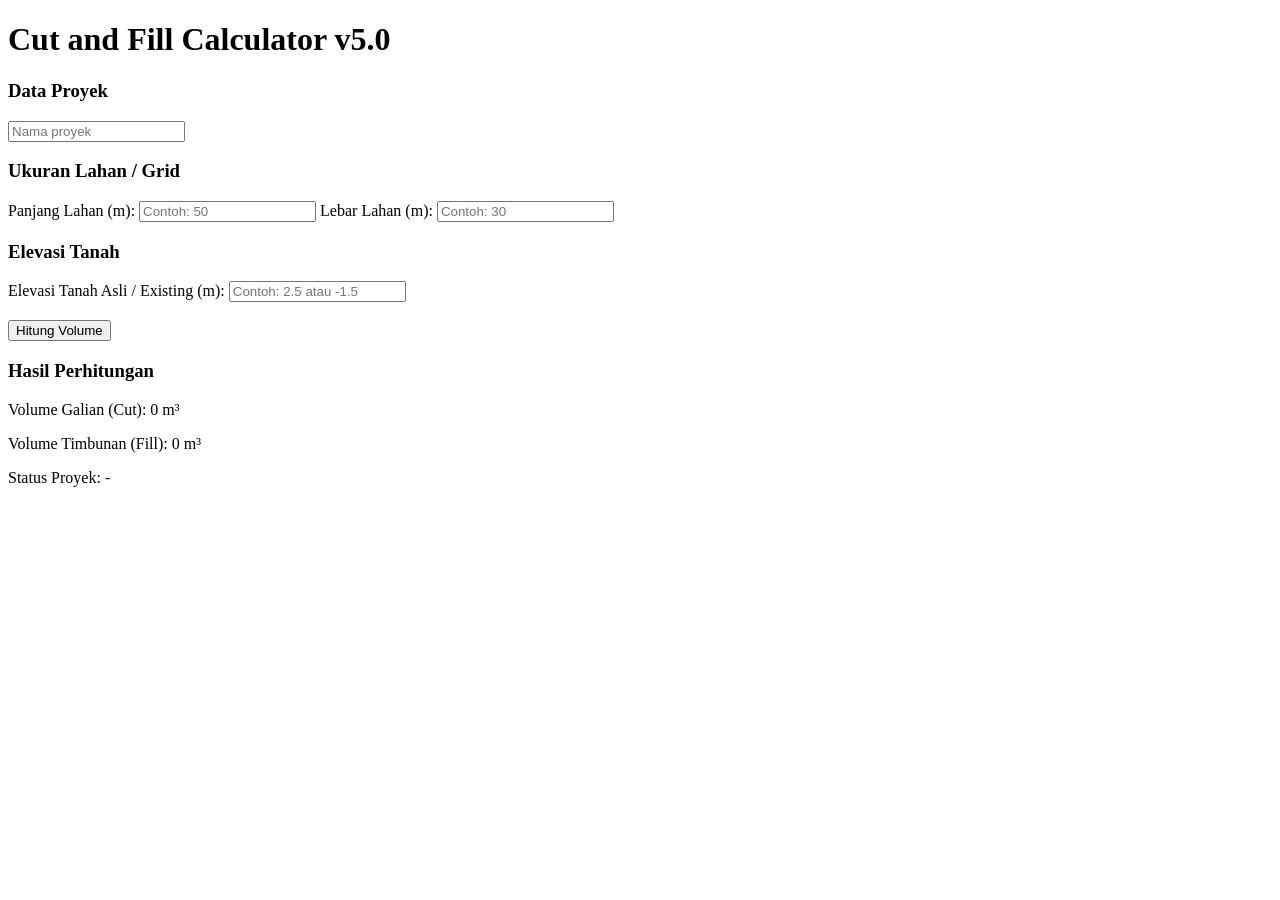
==== v5/index.html @ 6f6b3c1f "Add initial HTML structure for Cut and Fill Calculator" ====
<!DOCTYPE html>
<html lang="id">
<head>
    <meta charset="UTF-8">
    <meta name="viewport" content="width=device-width, initial-scale=1.0">
    <title>Cut and Fill Calculator v5.0</title>
    <link rel="stylesheet" href="style.css">
</head>
<body>
    <h1>Cut and Fill Calculator v5.0</h1>

    <div class="form-group">
        <h3>Data Proyek</h3>
        <input id="namaProyek" placeholder="Nama proyek">
    </div>

    <div class="form-group">
        <h3>Ukuran Lahan / Grid</h3>
        <label for="panjang">Panjang Lahan (m):</label>
        <input id="panjang" type="number" placeholder="Contoh: 50" step="any">

        <label for="lebar">Lebar Lahan (m):</label>
        <input id="lebar" type="number" placeholder="Contoh: 30" step="any">
    </div>

    <div class="form-group">
        <h3>Elevasi Tanah</h3>
        <label for="existing">Elevasi Tanah Asli / Existing (m):</label>
        <input id="existing" type="number" placeholder="Contoh: 2.5 atau -1.5" step="any">
    </div>

    <br>
    <button onclick="hitungCutFill()">Hitung Volume</button>

    <h3>Hasil Perhitungan</h3>
    <div id="hasil">
        <p>Volume Galian (Cut): <span id="volCut">0</span> m³</p>
        <p>Volume Timbunan (Fill): <span id="volFill">0</span> m³</p>
        <p>Status Proyek: <span id="statusProyek">-</span></p>
    </div>

    <script src="script.js"></script>
</body>
</html>
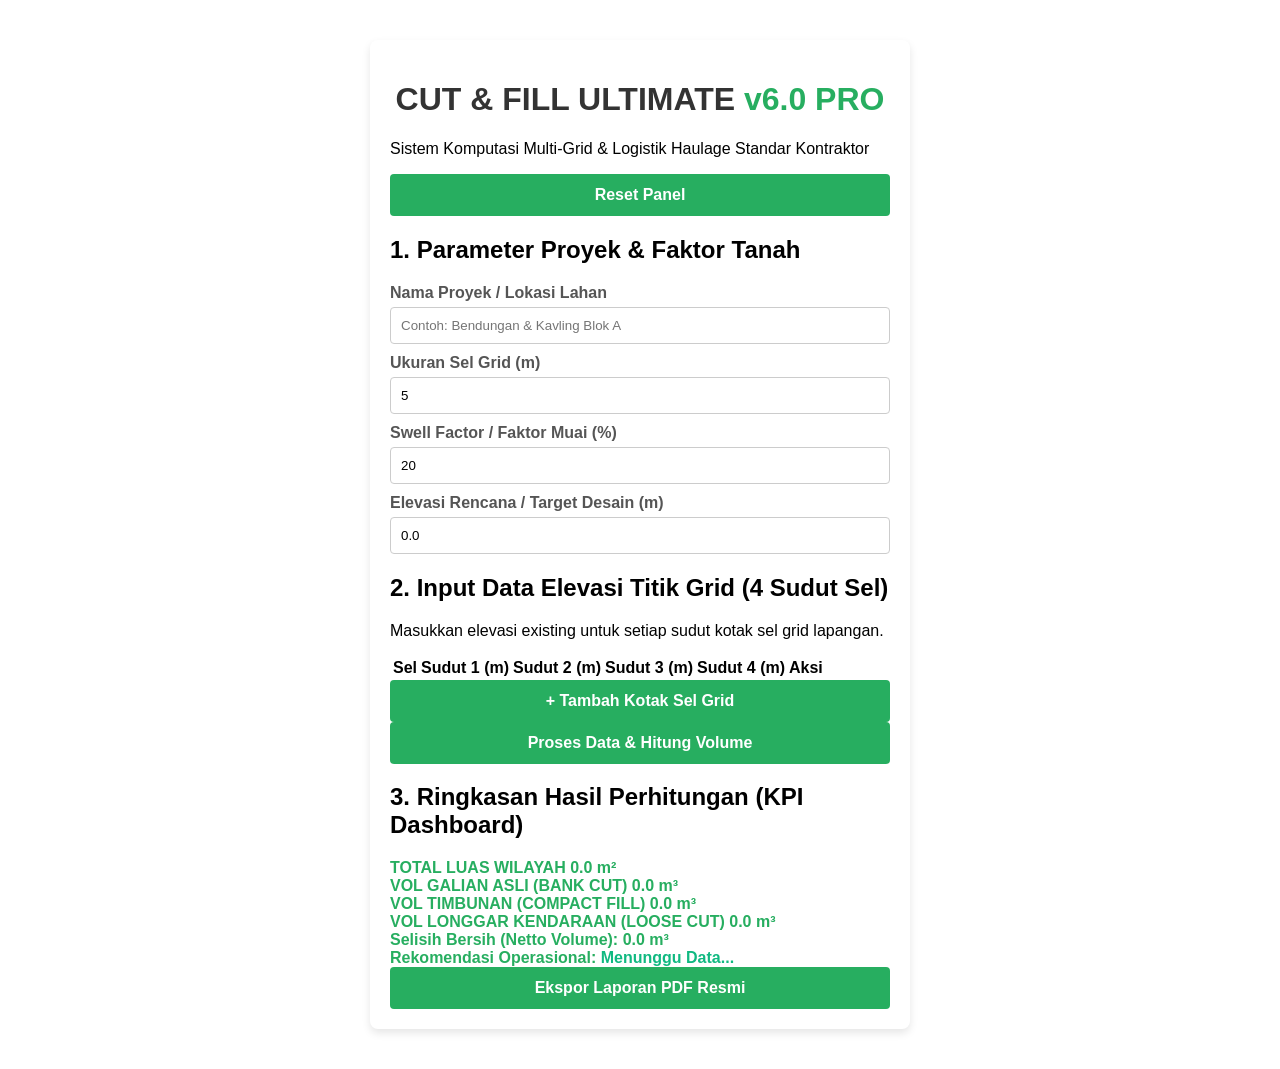
==== commit 62479532: "Update title and layout for v6.0 release" ====
--- a/v5/index.html
+++ b/v5/index.html
@@ -3,42 +3,114 @@
 <head>
     <meta charset="UTF-8">
     <meta name="viewport" content="width=device-width, initial-scale=1.0">
-    <title>Cut and Fill Calculator v5.0</title>
+    <title>CUT & FILL ULTIMATE v6.0 | Enterprise Dashboard</title>
     <link rel="stylesheet" href="style.css">
 </head>
 <body>
-    <h1>Cut and Fill Calculator v5.0</h1>
+    <div class="dashboard-wrapper">
+        <!-- HEADER -->
+        <header class="main-header">
+            <div>
+                <h1>CUT & FILL ULTIMATE <span class="badge">v6.0 PRO</span></h1>
+                <p>Sistem Komputasi Multi-Grid & Logistik Haulage Standar Kontraktor</p>
+            </div>
+            <button class="btn-reset" onclick="resetKalkulator()">Reset Panel</button>
+        </header>
 
-    <div class="form-group">
-        <h3>Data Proyek</h3>
-        <input id="namaProyek" placeholder="Nama proyek">
+        <!-- MAIN LAYOUT -->
+        <div class="main-layout">
+            <!-- LEFT COLUMN: INPUT -->
+            <div class="column-left">
+                <!-- Data Proyek & Logistik -->
+                <div class="card">
+                    <h2>1. Parameter Proyek & Faktor Tanah</h2>
+                    <div class="input-box">
+                        <label>Nama Proyek / Lokasi Lahan</label>
+                        <input id="namaProyek" type="text" placeholder="Contoh: Bendungan & Kavling Blok A">
+                    </div>
+                    <div class="grid-2-col">
+                        <div class="input-box">
+                            <label>Ukuran Sel Grid (m)</label>
+                            <input id="gridSize" type="number" value="5" placeholder="Misal: 5 atau 10">
+                        </div>
+                        <div class="input-box">
+                            <label>Swell Factor / Faktor Muai (%)</label>
+                            <input id="swellFactor" type="number" value="20" placeholder="Contoh: 20">
+                        </div>
+                    </div>
+                    <div class="input-box">
+                        <label>Elevasi Rencana / Target Desain (m)</label>
+                        <input id="elevasiRencana" type="number" value="0.0" placeholder="0.0">
+                    </div>
+                </div>
+
+                <!-- Input Titik Grid Dinamis -->
+                <div class="card">
+                    <h2>2. Input Data Elevasi Titik Grid (4 Sudut Sel)</h2>
+                    <p class="subtitle">Masukkan elevasi existing untuk setiap sudut kotak sel grid lapangan.</p>
+                    
+                    <div class="table-container">
+                        <table>
+                            <thead>
+                                <tr>
+                                    <th>Sel</th>
+                                    <th>Sudut 1 (m)</th>
+                                    <th>Sudut 2 (m)</th>
+                                    <th>Sudut 3 (m)</th>
+                                    <th>Sudut 4 (m)</th>
+                                    <th>Aksi</th>
+                                </tr>
+                            </thead>
+                            <tbody id="gridTableBody">
+                                <!-- Data Baris Ditambahkan Lewat JS -->
+                            </tbody>
+                        </table>
+                    </div>
+                    <button class="btn-add" onclick="tambahBarisGrid()">+ Tambah Kotak Sel Grid</button>
+                    <button class="btn-calculate" onclick="hitungCutFillUltimate()">Proses Data & Hitung Volume</button>
+                </div>
+            </div>
+
+            <!-- RIGHT COLUMN: OUTPUT KPI & RINGKASAN -->
+            <div class="column-right">
+                <div class="card summary-panel">
+                    <h2>3. Ringkasan Hasil Perhitungan (KPI Dashboard)</h2>
+                    
+                    <div class="kpi-grid">
+                        <div class="kpi-box">
+                            <span class="kpi-title">TOTAL LUAS WILAYAH</span>
+                            <span class="kpi-value" id="totalLuas">0.0 m²</span>
+                        </div>
+                        <div class="kpi-box kpi-cut">
+                            <span class="kpi-title">VOL GALIAN ASLI (BANK CUT)</span>
+                            <span class="kpi-value" id="volCut">0.0 m³</span>
+                        </div>
+                        <div class="kpi-box kpi-fill">
+                            <span class="kpi-title">VOL TIMBUNAN (COMPACT FILL)</span>
+                            <span class="kpi-value" id="volFill">0.0 m³</span>
+                        </div>
+                        <div class="kpi-box kpi-loose">
+                            <span class="kpi-title">VOL LONGGAR KENDARAAN (LOOSE CUT)</span>
+                            <span class="kpi-value" id="volLoose">0.0 m³</span>
+                        </div>
+                    </div>
+
+                    <div class="summary-details">
+                        <div class="detail-row">
+                            <span>Selisih Bersih (Netto Volume):</span>
+                            <span id="nettoVolume" style="font-weight: 700;">0.0 m³</span>
+                        </div>
+                        <div class="detail-row">
+                            <span>Rekomendasi Operasional:</span>
+                            <span id="statusProyek" style="font-weight: 700; color: #10b981;">Menunggu Data...</span>
+                        </div>
+                    </div>
+
+                    <button class="btn-print" onclick="window.print()">Ekspor Laporan PDF Resmi</button>
+                </div>
+            </div>
+        </div>
     </div>
-
-    <div class="form-group">
-        <h3>Ukuran Lahan / Grid</h3>
-        <label for="panjang">Panjang Lahan (m):</label>
-        <input id="panjang" type="number" placeholder="Contoh: 50" step="any">
-
-        <label for="lebar">Lebar Lahan (m):</label>
-        <input id="lebar" type="number" placeholder="Contoh: 30" step="any">
-    </div>
-
-    <div class="form-group">
-        <h3>Elevasi Tanah</h3>
-        <label for="existing">Elevasi Tanah Asli / Existing (m):</label>
-        <input id="existing" type="number" placeholder="Contoh: 2.5 atau -1.5" step="any">
-    </div>
-
-    <br>
-    <button onclick="hitungCutFill()">Hitung Volume</button>
-
-    <h3>Hasil Perhitungan</h3>
-    <div id="hasil">
-        <p>Volume Galian (Cut): <span id="volCut">0</span> m³</p>
-        <p>Volume Timbunan (Fill): <span id="volFill">0</span> m³</p>
-        <p>Status Proyek: <span id="statusProyek">-</span></p>
-    </div>
-
     <script src="script.js"></script>
 </body>
 </html>
--- a/v5/style.css
+++ b/v5/style.css
@@ -0,0 +1,65 @@
+body {
+    font-family: Arial, sans-serif;
+    background-color: #f4f7f6;
+    margin: 40px auto;
+    max-width: 500px;
+    padding: 20px;
+    background: white;
+    border-radius: 8px;
+    box-shadow: 0 4px 8px rgba(0,0,0,0.1);
+}
+
+h1, h3 {
+    color: #333;
+    text-align: center;
+}
+
+label {
+    display: block;
+    margin-top: 10px;
+    font-weight: bold;
+    color: #555;
+}
+
+input {
+    width: 100%;
+    padding: 10px;
+    margin-top: 5px;
+    box-sizing: border-box;
+    border: 1px solid #ccc;
+    border-radius: 4px;
+}
+
+button {
+    width: 100%;
+    padding: 12px;
+    background-color: #27ae60;
+    color: white;
+    border: none;
+    border-radius: 4px;
+    font-size: 16px;
+    cursor: pointer;
+    font-weight: bold;
+}
+
+button:hover {
+    background-color: #219653;
+}
+
+#hasil {
+    margin-top: 20px;
+    padding: 15px;
+    background-color: #eef9f1;
+    border-left: 5px solid #27ae60;
+    border-radius: 4px;
+}
+
+#hasil p {
+    margin: 5px 0;
+    font-size: 15px;
+}
+
+span {
+    font-weight: bold;
+    color: #27ae60;
+}
